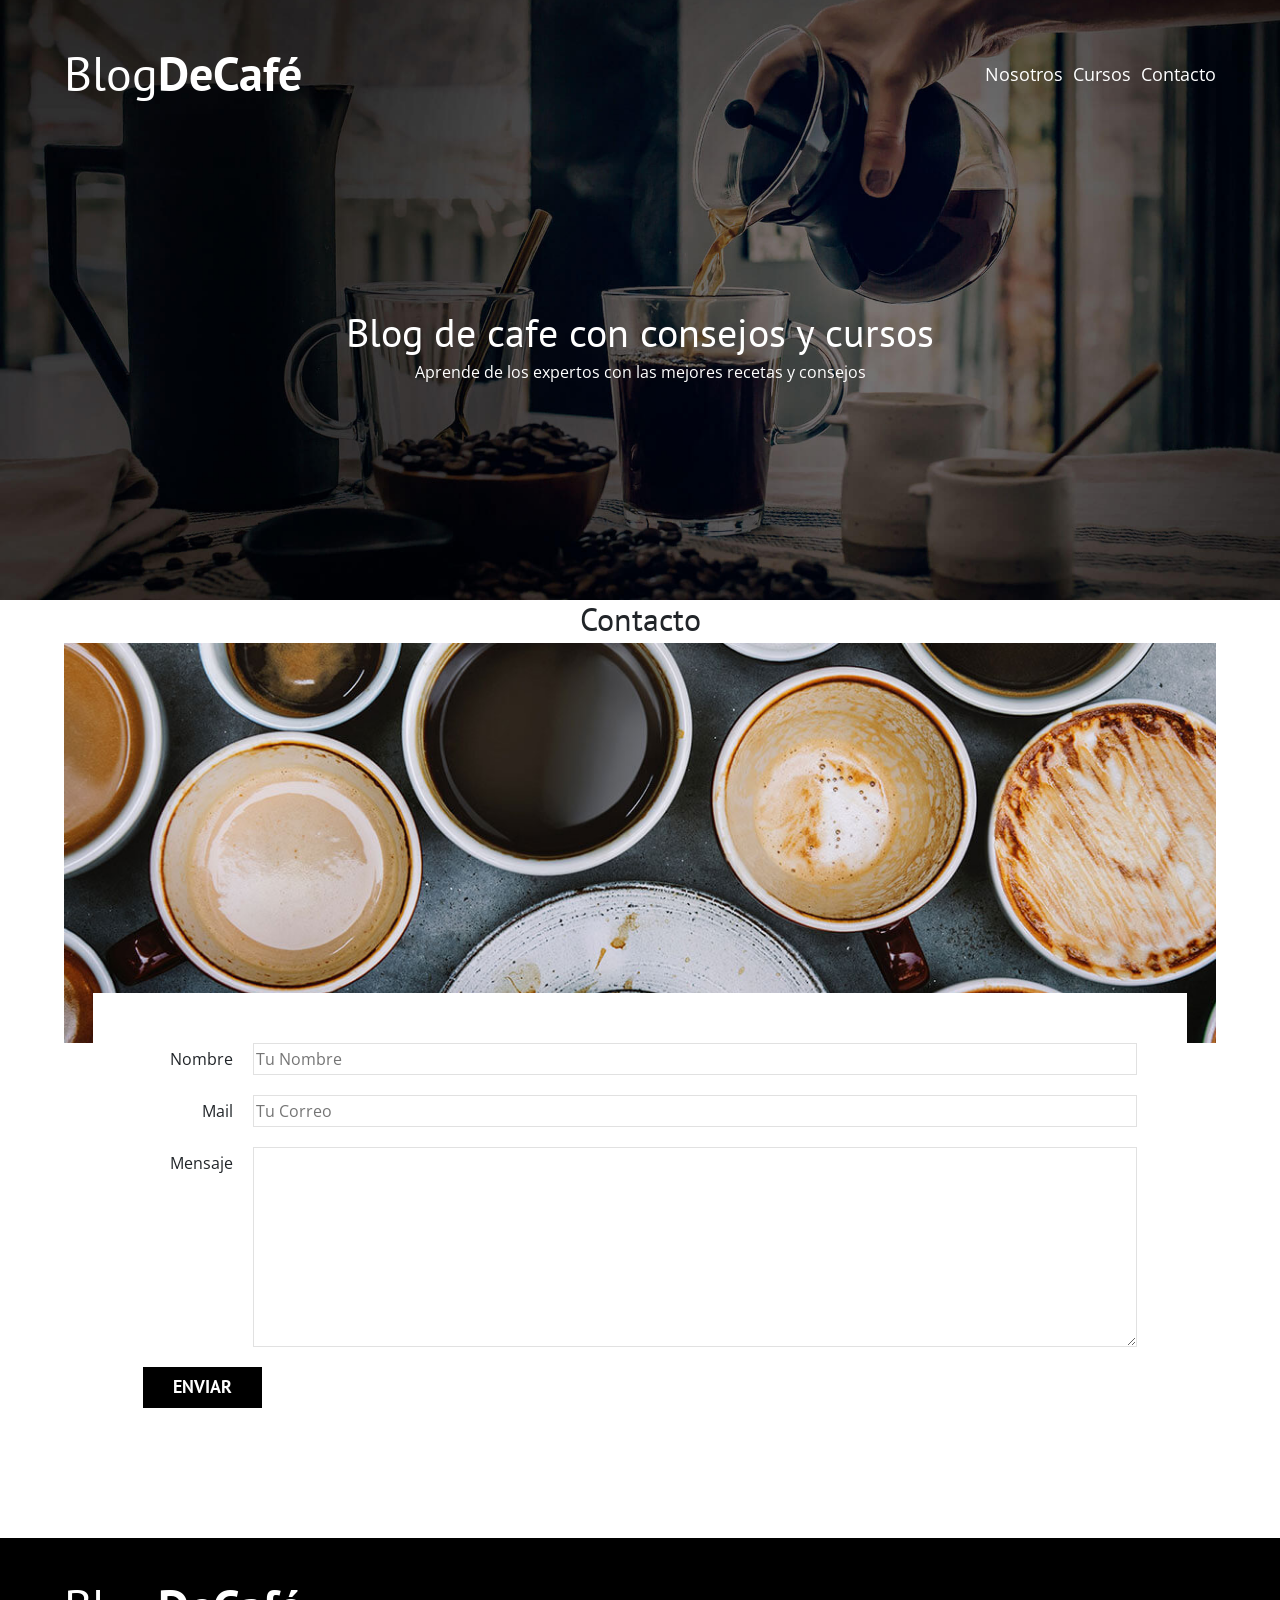
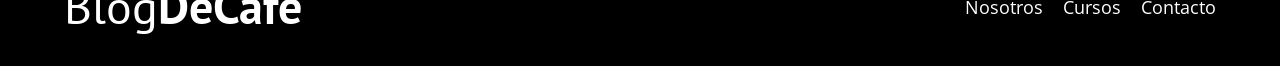
==== pages/contacto.html @ 830104b9 "Estructura principal HTML y menu navegacion con Bootstrap" ====
<!DOCTYPE html>
<html lang="es">

<head>
    <meta charset="UTF-8">
    <meta name="viewport" content="width=device-width, initial-scale=1.0">
    <title>BlogDeCafé</title>
    <!-- Bootsrap CSS CDN -->
    <link href="https://cdn.jsdelivr.net/npm/bootstrap@5.3.3/dist/css/bootstrap.min.css" rel="stylesheet">
    <!-- Fuentes -->
    <link rel="preconnect" href="https://fonts.googleapis.com">
    <link rel="preconnect" href="https://fonts.gstatic.com" crossorigin>
    <link
        href="https://fonts.googleapis.com/css2?family=Open+Sans:ital,wght@0,300..800;1,300..800&family=PT+Sans:ital,wght@0,400;0,700;1,400;1,700&display=swap"
        rel="stylesheet">
    <!-- Estilos -->
    <link rel="Preload" href="../css/normalize.css" as="style">
    <link rel="stylesheet" href="../css/normalize.css">
    <link rel="Preload" href="../css/style.css" as="style">
    <link rel="stylesheet" href="../css/style.css">
</head>

<body>

    <header class="header">
        <div class="contenedor">
            <div class="barra">
                <nav class="navbar navbar-expand-lg navbar-dark bg-transparent w-100">
                    <div class="container-fluid p-0">
                        <a class="logo text-decoration-none" href="../index.html">
                            <h1 class="logo__nombre no-margin centrar-texto">Blog<span class="logo__bold">DeCafé</span>
                            </h1>
                        </a>
                        <button class="navbar-toggler ms-auto" type="button" data-bs-toggle="collapse"
                            data-bs-target="#menuPrincipal" aria-controls="menuPrincipal" aria-expanded="false"
                            aria-label="Navegación">
                            <span class="navbar-toggler-icon"></span>
                        </button>
                        <div class="collapse navbar-collapse justify-content-end" id="menuPrincipal">
                            <ul class="navbar-nav gap-3 text-center mt-3 mt-lg-0">
                                <li class="nav-item">
                                    <a class="navegacion__enlace" href="nosotros.html">Nosotros</a>
                                </li>
                                <li class="nav-item">
                                    <a class="navegacion__enlace" href="cursos.html">Cursos</a>
                                </li>
                                <li class="nav-item">
                                    <a class="navegacion__enlace" href="contacto.html">Contacto</a>
                                </li>
                            </ul>
                        </div>
                    </div>
                </nav>
            </div>
        </div>
        <div class="header__texto">
            <h2 class="no-margin">Blog de cafe con consejos y cursos</h2>
            <p class="no-margin">Aprende de los expertos con las mejores recetas y consejos</p>
        </div>
    </header>

    <main class="contenedor">
        <h3 class="centrar-texto">Contacto</h3>
        <div class="contacto-bg"></div>

        <form class="formulario" action="">
            <div class="campo">
                <label class="campo__label" for="nombre">Nombre</label>
                <input class="campo__field" type="text" placeholder="Tu Nombre" id="nombre">
            </div>
            <div class="campo">
                <label class="campo__label" for="email">Mail</label>
                <input class="campo__field" type="email" placeholder="Tu Correo" id="email">
            </div>
            <div class="campo">
                <label class="campo__label" for="mensaje">Mensaje</label>
                <textarea class="campo__field campo__field--textarea" name="" id="mensaje"></textarea>
            </div>
            <div class="campo">
                <input type="submit" value="Enviar" class="boton boton--primario">
            </div>
        </form>
    </main>

    <footer class="footer">
        <div class="contenedor">
            <div class="barra">
                <a class="logo" href="../index.html">
                    <h1 class="logo__nombre no-margin centrar-texto">Blog<span class="logo__bold">DeCafé</span> </h1>
                </a>
                <nav class="navegacion">
                    <a href="nosotros.html" class="navegacion__enlace">Nosotros</a>
                    <a href="cursos.html" class="navegacion__enlace">Cursos</a>
                    <a href="contacto.html" class="navegacion__enlace">Contacto</a>
                </nav>
            </div>
        </div>
    </footer>
    <script src="https://cdn.jsdelivr.net/npm/bootstrap@5.3.3/dist/js/bootstrap.bundle.min.js"></script>
</body>

</html>
---- css/style.css ----
:root {
  --fuenteHeading: "PT Sans", sans-serif;
  --fuenteParrafos: "Open Sans", sans-serif;

  --primary: #784d3c;
  --gris: #e1e1e1;
  --blanco: #ffffff;
  --negro: #000000;
}

html {
  box-sizing: border-box;
  font-size: 62.5%;
}

*,
*:before,
*:after {
  box-sizing: inherit;
}

body {
  font-family: var(--fuenteParrafos);
  font-size: 1.6rem;
  line-height: 2;
}

/** • Globales • **/

.contenedor {
  max-width: 120rem;
  width: 90%;
  margin: 0 auto;
  /* • Para Centrar • */
}

a {
  text-decoration: none;
}

h1,
h2,
h3,
h4 {
  font-family: var(--fuenteHeading);
  line-height: 1.2;
}

h1 {
  font-size: 4.8rem;
}

h2 {
  font-size: 4rem;
}

h3 {
  font-size: 3.2rem;
}

h4 {
  font-size: 2.8rem;
}

img {
  max-width: 100%;
}

/** • Globales • **/

/** • Utilidades • **/

.no-margin {
  margin: 0;
}

.no-padding {
  padding: 0;
}

.centrar-texto {
  text-align: center;
}

/** • Header • **/

.header {
  background-image: url(../img/banner.jpg);
  height: 60rem;
  background-size: cover;
  background-repeat: no-repeat;
  background-position: center center;
}

.header__texto {
  text-align: center;
  color: var(--blanco);
  margin-top: 5rem;
}

@media (min-width: 1024px) {
  .header__texto {
    margin-top: 20rem;
  }
}

.barra {
  padding-top: 4rem;
}

@media (min-width: 1024px) {
  .barra {
    display: flex;
    justify-content: space-between;
    align-items: center;
  }
}

.logo {
  color: var(--blanco);
}

.logo__nombre {
  font-weight: 400;
}

.logo__bold {
  font-weight: 700;
}

.navegacion__enlace {
  display: block;
  text-align: center;
  font-size: 1.8rem;
  color: var(--blanco);
}

@media (min-width: 1024px) {
  .navegacion {
    display: flex;
    gap: 2rem;
  }
}

@media (min-width: 1024px) {
  .contenido-principal {
    display: grid;
    grid-template-columns: 2fr 1fr;
    grid-template-areas: "blog sidebar";
    gap: 4rem;
  }

  .blog {
    grid-area: blog;
  }

  .sidebar {
    grid-area: sidebar;
  }
}

.entrada {
  border-bottom: 1.5px solid var(--gris);
  margin-bottom: 2rem;
}

.entrada:last-of-type {
  border: none;
  margin-bottom: 0;
}

.boton {
  display: block;
  font-family: var(--fuenteHeading);
  color: var(--blanco);
  text-align: center;
  padding: 1rem 3rem;
  font-size: 1.8rem;
  text-transform: uppercase;
  font-weight: 700;
  margin-bottom: 2rem;
  border: none;
}

@media (min-width: 1024px) {
  .boton {
    display: inline-block;
  }
}

.boton:hover {
  cursor: pointer;
}

.boton--primario {
  background-color: var(--negro);
}

.boton--secundario {
  background-color: var(--primary);
}

.cursos {
  list-style: none;
}

.widget-curso {
  border-bottom: 1px solid var(--gris);
  margin-bottom: 2rem;
}

.widget-curso:last-of-type {
  border: none;
  margin-bottom: 0;
}

.widget-curso__label {
  font-family: var(--fuenteHeading);
  font-weight: bold;
}

.widget-curso__info {
  font-weight: normal;
}

.widget-curso__label,
.widget-curso__info {
  font-size: 2rem;
}

.footer {
  background-color: var(--negro);
  padding-bottom: 3rem;
  margin-top: 4rem;
}

@media (min-width: 1024px) {
  .sobre-nosotros {
    display: grid;
    grid-template-columns: 1fr 1fr;
    grid-template-areas: "nosotros-img nosotros-txt";
    gap: 2rem;
  }

  .sobre-nosotros__imagen {
    grid-area: nosotros-img;
  }

  .sobre-nosotros__texto {
    grid-area: nosotros-txt;
  }
}

/* Cursos */
.curso {
  padding: 3rem 0;
  border-bottom: 1px solid var(--gris);
}

@media (min-width: 1024px) {
  .curso {
    display: flex;
    gap: 2rem;
  }
}

.curso:last-of-type {
  border-bottom: none;
}

.curso__label {
  font-family: var(--fuenteHeading);
  font-weight: bold;
}

.curso__info {
  font-weight: normal;
}

.curso__label,
.curso__info {
  font-size: 2rem;
}

/* Contacto */

.contacto-bg {
  background-image: url(../img/contacto.jpg);
  height: 40rem;
  background-size: cover;
  background-repeat: no-repeat;
}

.formulario {
  background-color: var(--blanco);
  margin: -5rem auto 0 auto;
  width: 95%;
  padding: 5rem;
}

.campo {
  display: flex;
  margin-bottom: 2rem;
  gap: 2rem;
}

.campo__label {
  flex: 0 0 9rem;
  text-align: right;
}

.campo__field {
  flex: 1;
  border: 1px solid var(--gris);
}

.campo__field--textarea {
  height: 20rem;
}

/* Animaciones e Interacciones */

.navegacion__enlace,
.boton,
.campo__field,
.navbar-toggler,
.carousel-control-prev,
.carousel-control-next {
  transition: all 0.3s ease;
}

.navegacion__enlace:hover,
.navegacion__enlace:focus {
  color: var(--primary);
  transform: translateY(-2px);
  outline: none;
}

.navegacion__enlace:active {
  color: var(--blanco);
  transform: translateY(0);
}

.boton:hover,
.boton:focus {
  opacity: 0.9;
  transform: translateY(-2px);
  box-shadow: 0 4px 10px rgba(0, 0, 0, 0.15);
  outline: none;
}

.boton:active {
  transform: translateY(0);
  box-shadow: none;
}

.campo__field:focus {
  border-color: var(--primary);
  outline: 2px solid var(--primary);
  background-color: #fffdfb;
}

.navbar-toggler {
  border-color: var(--blanco);
}

.navbar-toggler:focus {
  box-shadow: 0 0 0 0.2rem rgba(120, 77, 60, 0.5);
}

.carousel {
  border-radius: 8px;
  overflow: hidden;
  box-shadow: 0 5px 15px rgba(0, 0, 0, 0.1);
}
---- css/style.css ----
:root {
  --fuenteHeading: "PT Sans", sans-serif;
  --fuenteParrafos: "Open Sans", sans-serif;

  --primary: #784d3c;
  --gris: #e1e1e1;
  --blanco: #ffffff;
  --negro: #000000;
}

html {
  box-sizing: border-box;
  font-size: 62.5%;
}

*,
*:before,
*:after {
  box-sizing: inherit;
}

body {
  font-family: var(--fuenteParrafos);
  font-size: 1.6rem;
  line-height: 2;
}

/** • Globales • **/

.contenedor {
  max-width: 120rem;
  width: 90%;
  margin: 0 auto;
  /* • Para Centrar • */
}

a {
  text-decoration: none;
}

h1,
h2,
h3,
h4 {
  font-family: var(--fuenteHeading);
  line-height: 1.2;
}

h1 {
  font-size: 4.8rem;
}

h2 {
  font-size: 4rem;
}

h3 {
  font-size: 3.2rem;
}

h4 {
  font-size: 2.8rem;
}

img {
  max-width: 100%;
}

/** • Globales • **/

/** • Utilidades • **/

.no-margin {
  margin: 0;
}

.no-padding {
  padding: 0;
}

.centrar-texto {
  text-align: center;
}

/** • Header • **/

.header {
  background-image: url(../img/banner.jpg);
  height: 60rem;
  background-size: cover;
  background-repeat: no-repeat;
  background-position: center center;
}

.header__texto {
  text-align: center;
  color: var(--blanco);
  margin-top: 5rem;
}

@media (min-width: 1024px) {
  .header__texto {
    margin-top: 20rem;
  }
}

.barra {
  padding-top: 4rem;
}

@media (min-width: 1024px) {
  .barra {
    display: flex;
    justify-content: space-between;
    align-items: center;
  }
}

.logo {
  color: var(--blanco);
}

.logo__nombre {
  font-weight: 400;
}

.logo__bold {
  font-weight: 700;
}

.navegacion__enlace {
  display: block;
  text-align: center;
  font-size: 1.8rem;
  color: var(--blanco);
}

@media (min-width: 1024px) {
  .navegacion {
    display: flex;
    gap: 2rem;
  }
}

@media (min-width: 1024px) {
  .contenido-principal {
    display: grid;
    grid-template-columns: 2fr 1fr;
    grid-template-areas: "blog sidebar";
    gap: 4rem;
  }

  .blog {
    grid-area: blog;
  }

  .sidebar {
    grid-area: sidebar;
  }
}

.entrada {
  border-bottom: 1.5px solid var(--gris);
  margin-bottom: 2rem;
}

.entrada:last-of-type {
  border: none;
  margin-bottom: 0;
}

.boton {
  display: block;
  font-family: var(--fuenteHeading);
  color: var(--blanco);
  text-align: center;
  padding: 1rem 3rem;
  font-size: 1.8rem;
  text-transform: uppercase;
  font-weight: 700;
  margin-bottom: 2rem;
  border: none;
}

@media (min-width: 1024px) {
  .boton {
    display: inline-block;
  }
}

.boton:hover {
  cursor: pointer;
}

.boton--primario {
  background-color: var(--negro);
}

.boton--secundario {
  background-color: var(--primary);
}

.cursos {
  list-style: none;
}

.widget-curso {
  border-bottom: 1px solid var(--gris);
  margin-bottom: 2rem;
}

.widget-curso:last-of-type {
  border: none;
  margin-bottom: 0;
}

.widget-curso__label {
  font-family: var(--fuenteHeading);
  font-weight: bold;
}

.widget-curso__info {
  font-weight: normal;
}

.widget-curso__label,
.widget-curso__info {
  font-size: 2rem;
}

.footer {
  background-color: var(--negro);
  padding-bottom: 3rem;
  margin-top: 4rem;
}

@media (min-width: 1024px) {
  .sobre-nosotros {
    display: grid;
    grid-template-columns: 1fr 1fr;
    grid-template-areas: "nosotros-img nosotros-txt";
    gap: 2rem;
  }

  .sobre-nosotros__imagen {
    grid-area: nosotros-img;
  }

  .sobre-nosotros__texto {
    grid-area: nosotros-txt;
  }
}

/* Cursos */
.curso {
  padding: 3rem 0;
  border-bottom: 1px solid var(--gris);
}

@media (min-width: 1024px) {
  .curso {
    display: flex;
    gap: 2rem;
  }
}

.curso:last-of-type {
  border-bottom: none;
}

.curso__label {
  font-family: var(--fuenteHeading);
  font-weight: bold;
}

.curso__info {
  font-weight: normal;
}

.curso__label,
.curso__info {
  font-size: 2rem;
}

/* Contacto */

.contacto-bg {
  background-image: url(../img/contacto.jpg);
  height: 40rem;
  background-size: cover;
  background-repeat: no-repeat;
}

.formulario {
  background-color: var(--blanco);
  margin: -5rem auto 0 auto;
  width: 95%;
  padding: 5rem;
}

.campo {
  display: flex;
  margin-bottom: 2rem;
  gap: 2rem;
}

.campo__label {
  flex: 0 0 9rem;
  text-align: right;
}

.campo__field {
  flex: 1;
  border: 1px solid var(--gris);
}

.campo__field--textarea {
  height: 20rem;
}

/* Animaciones e Interacciones */

.navegacion__enlace,
.boton,
.campo__field,
.navbar-toggler,
.carousel-control-prev,
.carousel-control-next {
  transition: all 0.3s ease;
}

.navegacion__enlace:hover,
.navegacion__enlace:focus {
  color: var(--primary);
  transform: translateY(-2px);
  outline: none;
}

.navegacion__enlace:active {
  color: var(--blanco);
  transform: translateY(0);
}

.boton:hover,
.boton:focus {
  opacity: 0.9;
  transform: translateY(-2px);
  box-shadow: 0 4px 10px rgba(0, 0, 0, 0.15);
  outline: none;
}

.boton:active {
  transform: translateY(0);
  box-shadow: none;
}

.campo__field:focus {
  border-color: var(--primary);
  outline: 2px solid var(--primary);
  background-color: #fffdfb;
}

.navbar-toggler {
  border-color: var(--blanco);
}

.navbar-toggler:focus {
  box-shadow: 0 0 0 0.2rem rgba(120, 77, 60, 0.5);
}

.carousel {
  border-radius: 8px;
  overflow: hidden;
  box-shadow: 0 5px 15px rgba(0, 0, 0, 0.1);
}
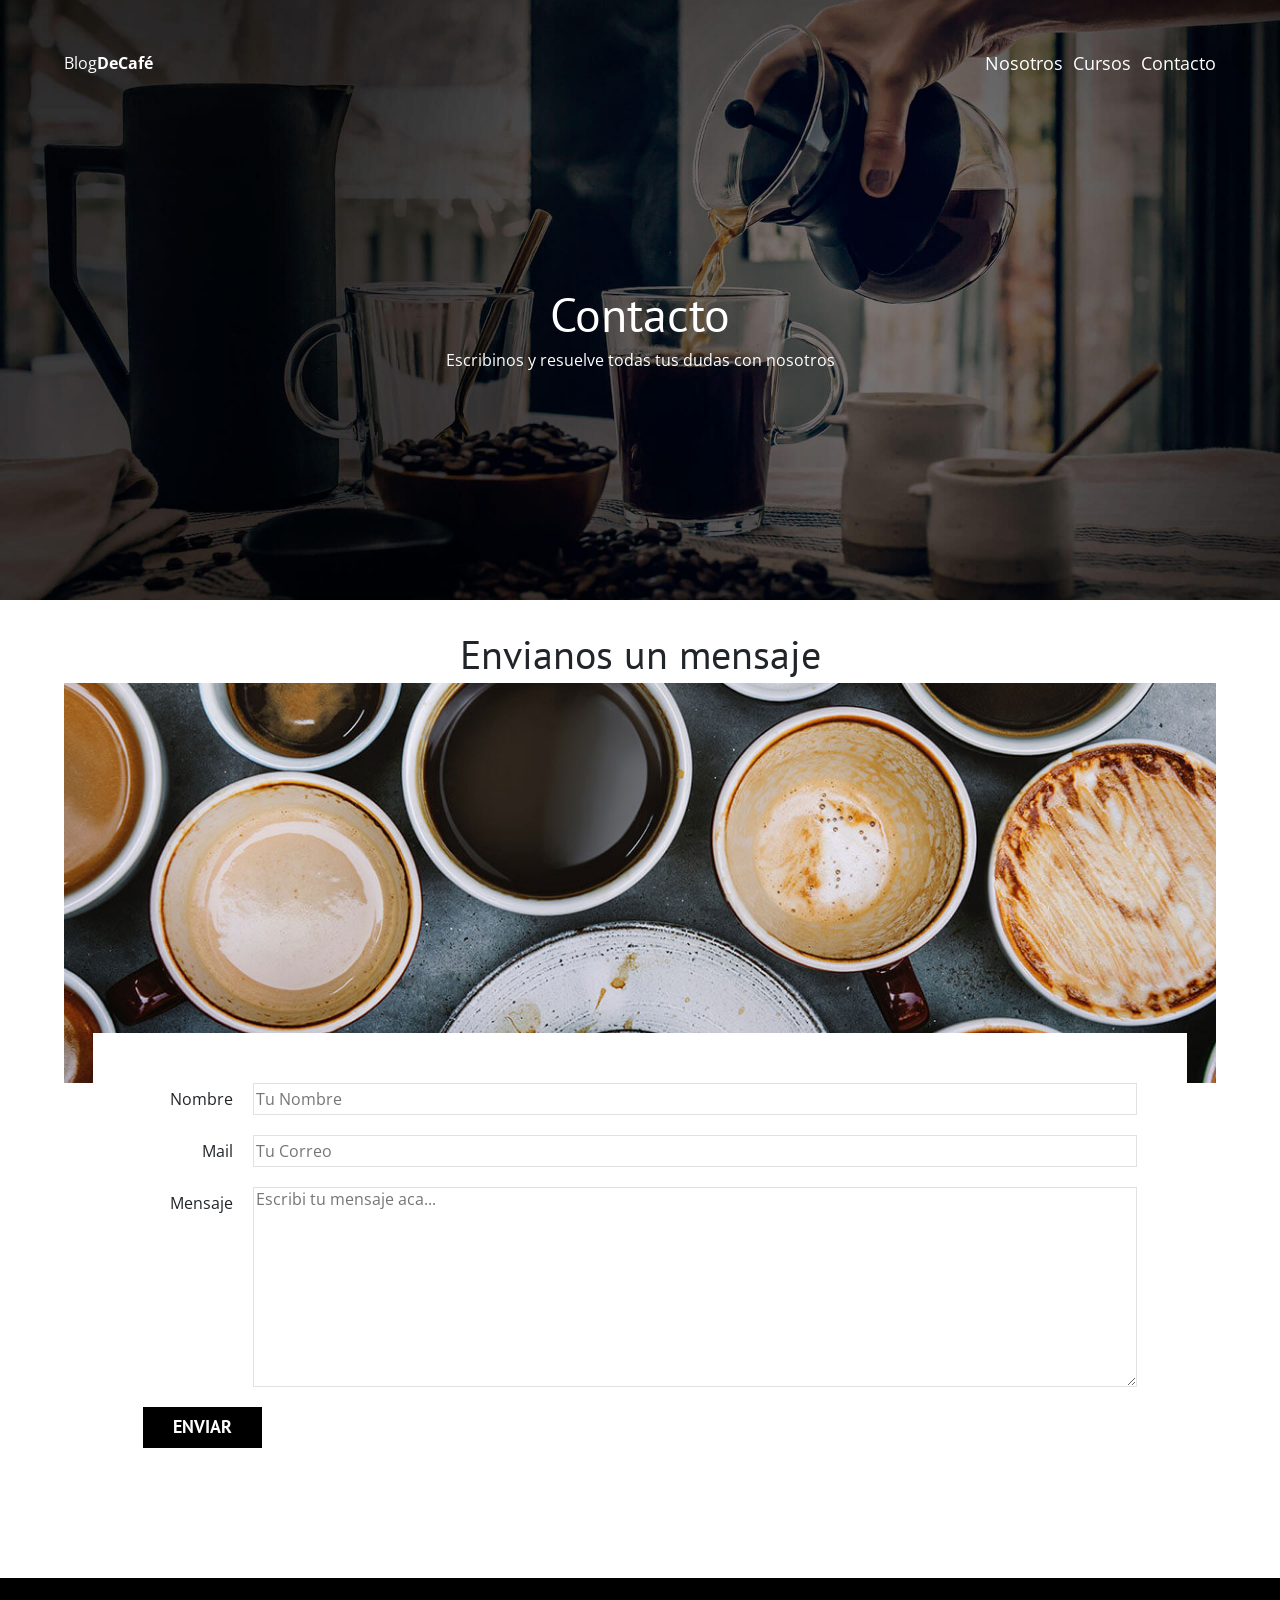
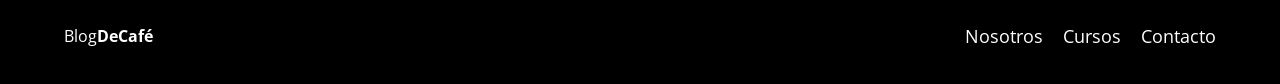
==== commit f8b189d5: "Proyecto terminado" ====
--- a/pages/contacto.html
+++ b/pages/contacto.html
@@ -4,20 +4,25 @@
 <head>
     <meta charset="UTF-8">
     <meta name="viewport" content="width=device-width, initial-scale=1.0">
-    <title>BlogDeCafé</title>
-    <!-- Bootsrap CSS CDN -->
-    <link href="https://cdn.jsdelivr.net/npm/bootstrap@5.3.3/dist/css/bootstrap.min.css" rel="stylesheet">
+    <title>Contacto | BlogDeCafé</title>
+    <meta name="description"
+        content="Ponete en contacto con el equipo de BlogDeCafe. Envianos tus dudas, sugerencias o consultas sobre nuestros cursos de cafe y talleres de barismo.">
+    <meta name="keywords" content="contacto blogdecafe, consultas cafe, soporte cursos cafe, enviar mensaje barista">
     <!-- Fuentes -->
     <link rel="preconnect" href="https://fonts.googleapis.com">
     <link rel="preconnect" href="https://fonts.gstatic.com" crossorigin>
     <link
         href="https://fonts.googleapis.com/css2?family=Open+Sans:ital,wght@0,300..800;1,300..800&family=PT+Sans:ital,wght@0,400;0,700;1,400;1,700&display=swap"
         rel="stylesheet">
+    <!-- Bootsrap CSS CDN -->
+    <link href="https://cdn.jsdelivr.net/npm/bootstrap@5.3.3/dist/css/bootstrap.min.css" rel="stylesheet">
     <!-- Estilos -->
     <link rel="Preload" href="../css/normalize.css" as="style">
     <link rel="stylesheet" href="../css/normalize.css">
     <link rel="Preload" href="../css/style.css" as="style">
     <link rel="stylesheet" href="../css/style.css">
+    <link rel="icon"
+        href="data:image/svg+xml,<svg xmlns=%22http://www.w3.org/2000/svg%22 viewBox=%220 0 100 100%22><text y=%22.9em%22 font-size=%2290%22>☕</text></svg>">
 </head>
 
 <body>
@@ -28,8 +33,8 @@
                 <nav class="navbar navbar-expand-lg navbar-dark bg-transparent w-100">
                     <div class="container-fluid p-0">
                         <a class="logo text-decoration-none" href="../index.html">
-                            <h1 class="logo__nombre no-margin centrar-texto">Blog<span class="logo__bold">DeCafé</span>
-                            </h1>
+                            <p class="logo__nombre no-margin centrar-texto">Blog<span class="logo__bold">DeCafé</span>
+                            </p>
                         </a>
                         <button class="navbar-toggler ms-auto" type="button" data-bs-toggle="collapse"
                             data-bs-target="#menuPrincipal" aria-controls="menuPrincipal" aria-expanded="false"
@@ -54,27 +59,28 @@
             </div>
         </div>
         <div class="header__texto">
-            <h2 class="no-margin">Blog de cafe con consejos y cursos</h2>
-            <p class="no-margin">Aprende de los expertos con las mejores recetas y consejos</p>
+            <h1 class="no-margin">Contacto</h1>
+            <p class="no-margin">Escribinos y resuelve todas tus dudas con nosotros</p>
         </div>
     </header>
 
-    <main class="contenedor">
-        <h3 class="centrar-texto">Contacto</h3>
+    <main class="contenedor my-5">
+        <h2 class="centrar-texto">Envianos un mensaje</h2>
         <div class="contacto-bg"></div>
 
-        <form class="formulario" action="">
+        <form class="formulario" action="#">
             <div class="campo">
                 <label class="campo__label" for="nombre">Nombre</label>
-                <input class="campo__field" type="text" placeholder="Tu Nombre" id="nombre">
+                <input class="campo__field" type="text" placeholder="Tu Nombre" id="nombre" name="nombre" required>
             </div>
             <div class="campo">
                 <label class="campo__label" for="email">Mail</label>
-                <input class="campo__field" type="email" placeholder="Tu Correo" id="email">
+                <input class="campo__field" type="email" placeholder="Tu Correo" id="email" name="email" required>
             </div>
             <div class="campo">
                 <label class="campo__label" for="mensaje">Mensaje</label>
-                <textarea class="campo__field campo__field--textarea" name="" id="mensaje"></textarea>
+                <textarea class="campo__field campo__field--textarea" id="mensaje" name="mensaje"
+                    placeholder="Escribi tu mensaje aca..." required></textarea>
             </div>
             <div class="campo">
                 <input type="submit" value="Enviar" class="boton boton--primario">
@@ -86,7 +92,7 @@
         <div class="contenedor">
             <div class="barra">
                 <a class="logo" href="../index.html">
-                    <h1 class="logo__nombre no-margin centrar-texto">Blog<span class="logo__bold">DeCafé</span> </h1>
+                    <p class="logo__nombre no-margin centrar-texto">Blog<span class="logo__bold">DeCafé</span> </p>
                 </a>
                 <nav class="navegacion">
                     <a href="nosotros.html" class="navegacion__enlace">Nosotros</a>
--- a/css/style.css
+++ b/css/style.css
@@ -1,48 +1,51 @@
-:root {
-  --fuenteHeading: "PT Sans", sans-serif;
-  --fuenteParrafos: "Open Sans", sans-serif;
-
-  --primary: #784d3c;
-  --gris: #e1e1e1;
-  --blanco: #ffffff;
-  --negro: #000000;
-}
-
 html {
   box-sizing: border-box;
   font-size: 62.5%;
 }
 
 *,
-*:before,
-*:after {
+*::before,
+*::after {
   box-sizing: inherit;
 }
 
 body {
-  font-family: var(--fuenteParrafos);
+  font-family: "Open Sans", sans-serif;
   font-size: 1.6rem;
   line-height: 2;
 }
-
-/** • Globales • **/
 
 .contenedor {
   max-width: 120rem;
   width: 90%;
   margin: 0 auto;
-  /* • Para Centrar • */
 }
 
 a {
   text-decoration: none;
+}
+
+img {
+  max-width: 100%;
+}
+
+.no-margin {
+  margin: 0;
+}
+
+.no-padding {
+  padding: 0;
+}
+
+.centrar-texto {
+  text-align: center;
 }
 
 h1,
 h2,
 h3,
 h4 {
-  font-family: var(--fuenteHeading);
+  font-family: "PT Sans", sans-serif;
   line-height: 1.2;
 }
 
@@ -61,28 +64,6 @@
 h4 {
   font-size: 2.8rem;
 }
-
-img {
-  max-width: 100%;
-}
-
-/** • Globales • **/
-
-/** • Utilidades • **/
-
-.no-margin {
-  margin: 0;
-}
-
-.no-padding {
-  padding: 0;
-}
-
-.centrar-texto {
-  text-align: center;
-}
-
-/** • Header • **/
 
 .header {
   background-image: url(../img/banner.jpg);
@@ -91,13 +72,11 @@
   background-repeat: no-repeat;
   background-position: center center;
 }
-
 .header__texto {
   text-align: center;
-  color: var(--blanco);
+  color: #ffffff;
   margin-top: 5rem;
 }
-
 @media (min-width: 1024px) {
   .header__texto {
     margin-top: 20rem;
@@ -107,7 +86,6 @@
 .barra {
   padding-top: 4rem;
 }
-
 @media (min-width: 1024px) {
   .barra {
     display: flex;
@@ -117,62 +95,56 @@
 }
 
 .logo {
-  color: var(--blanco);
-}
-
+  color: #ffffff;
+}
 .logo__nombre {
   font-weight: 400;
 }
-
 .logo__bold {
   font-weight: 700;
 }
 
+@media (min-width: 1024px) {
+  .navegacion {
+    display: flex;
+    gap: 2rem;
+  }
+}
 .navegacion__enlace {
   display: block;
   text-align: center;
   font-size: 1.8rem;
-  color: var(--blanco);
-}
-
-@media (min-width: 1024px) {
-  .navegacion {
-    display: flex;
-    gap: 2rem;
-  }
-}
-
-@media (min-width: 1024px) {
-  .contenido-principal {
-    display: grid;
-    grid-template-columns: 2fr 1fr;
-    grid-template-areas: "blog sidebar";
-    gap: 4rem;
-  }
-
-  .blog {
-    grid-area: blog;
-  }
-
-  .sidebar {
-    grid-area: sidebar;
-  }
-}
-
-.entrada {
-  border-bottom: 1.5px solid var(--gris);
-  margin-bottom: 2rem;
-}
-
-.entrada:last-of-type {
-  border: none;
-  margin-bottom: 0;
+  color: #ffffff;
+  transition: all 0.3s ease;
+}
+.navegacion__enlace:hover, .navegacion__enlace:focus {
+  color: #784d3c;
+  transform: translateY(-2px);
+  outline: none;
+}
+.navegacion__enlace:active {
+  color: #ffffff;
+  transform: translateY(0);
+}
+
+.navbar-toggler {
+  border-color: #ffffff;
+  transition: all 0.3s ease;
+}
+.navbar-toggler:focus {
+  box-shadow: 0 0 0 0.2rem rgba(120, 77, 60, 0.5);
+}
+
+.footer {
+  background-color: #000000;
+  padding-bottom: 3rem;
+  margin-top: 4rem;
 }
 
 .boton {
   display: block;
-  font-family: var(--fuenteHeading);
-  color: var(--blanco);
+  font-family: "PT Sans", sans-serif;
+  color: #ffffff;
   text-align: center;
   padding: 1rem 3rem;
   font-size: 1.8rem;
@@ -180,24 +152,53 @@
   font-weight: 700;
   margin-bottom: 2rem;
   border: none;
-}
-
+  transition: all 0.3s ease;
+}
 @media (min-width: 1024px) {
   .boton {
     display: inline-block;
   }
 }
-
-.boton:hover {
+.boton:hover, .boton:focus {
   cursor: pointer;
-}
-
+  opacity: 0.9;
+  transform: translateY(-2px);
+  box-shadow: 0 4px 10px rgba(0, 0, 0, 0.15);
+  outline: none;
+}
+.boton:active {
+  transform: translateY(0);
+  box-shadow: none;
+}
 .boton--primario {
-  background-color: var(--negro);
-}
-
+  background-color: #000000;
+}
 .boton--secundario {
-  background-color: var(--primary);
+  background-color: #784d3c;
+}
+
+@media (min-width: 1024px) {
+  .contenido-principal {
+    display: grid;
+    grid-template-columns: 2fr 1fr;
+    grid-template-areas: "blog sidebar";
+    gap: 4rem;
+  }
+}
+.contenido-principal .blog {
+  grid-area: blog;
+}
+.contenido-principal .sidebar {
+  grid-area: sidebar;
+}
+
+.entrada {
+  border-bottom: 1.5px solid #e1e1e1;
+  margin-bottom: 2rem;
+}
+.entrada:last-of-type {
+  border: none;
+  margin-bottom: 0;
 }
 
 .cursos {
@@ -205,33 +206,46 @@
 }
 
 .widget-curso {
-  border-bottom: 1px solid var(--gris);
+  border-bottom: 1px solid #e1e1e1;
   margin-bottom: 2rem;
 }
-
 .widget-curso:last-of-type {
   border: none;
   margin-bottom: 0;
 }
-
 .widget-curso__label {
-  font-family: var(--fuenteHeading);
+  font-family: "PT Sans", sans-serif;
   font-weight: bold;
 }
-
 .widget-curso__info {
   font-weight: normal;
 }
-
-.widget-curso__label,
-.widget-curso__info {
+.widget-curso__label, .widget-curso__info {
   font-size: 2rem;
 }
 
-.footer {
-  background-color: var(--negro);
-  padding-bottom: 3rem;
-  margin-top: 4rem;
+.curso {
+  padding: 3rem 0;
+  border-bottom: 1px solid #e1e1e1;
+}
+@media (min-width: 1024px) {
+  .curso {
+    display: flex;
+    gap: 2rem;
+  }
+}
+.curso:last-of-type {
+  border-bottom: none;
+}
+.curso__label {
+  font-family: "PT Sans", sans-serif;
+  font-weight: bold;
+}
+.curso__info {
+  font-weight: normal;
+}
+.curso__label, .curso__info {
+  font-size: 2rem;
 }
 
 @media (min-width: 1024px) {
@@ -241,48 +255,13 @@
     grid-template-areas: "nosotros-img nosotros-txt";
     gap: 2rem;
   }
-
-  .sobre-nosotros__imagen {
-    grid-area: nosotros-img;
-  }
-
-  .sobre-nosotros__texto {
-    grid-area: nosotros-txt;
-  }
-}
-
-/* Cursos */
-.curso {
-  padding: 3rem 0;
-  border-bottom: 1px solid var(--gris);
-}
-
-@media (min-width: 1024px) {
-  .curso {
-    display: flex;
-    gap: 2rem;
-  }
-}
-
-.curso:last-of-type {
-  border-bottom: none;
-}
-
-.curso__label {
-  font-family: var(--fuenteHeading);
-  font-weight: bold;
-}
-
-.curso__info {
-  font-weight: normal;
-}
-
-.curso__label,
-.curso__info {
-  font-size: 2rem;
-}
-
-/* Contacto */
+}
+.sobre-nosotros__imagen {
+  grid-area: nosotros-img;
+}
+.sobre-nosotros__texto {
+  grid-area: nosotros-txt;
+}
 
 .contacto-bg {
   background-image: url(../img/contacto.jpg);
@@ -292,7 +271,7 @@
 }
 
 .formulario {
-  background-color: var(--blanco);
+  background-color: #ffffff;
   margin: -5rem auto 0 auto;
   width: 95%;
   padding: 5rem;
@@ -303,73 +282,29 @@
   margin-bottom: 2rem;
   gap: 2rem;
 }
-
 .campo__label {
   flex: 0 0 9rem;
   text-align: right;
 }
-
 .campo__field {
   flex: 1;
-  border: 1px solid var(--gris);
-}
-
+  border: 1px solid #e1e1e1;
+  transition: all 0.3s ease;
+}
 .campo__field--textarea {
   height: 20rem;
 }
-
-/* Animaciones e Interacciones */
-
-.navegacion__enlace,
-.boton,
-.campo__field,
-.navbar-toggler,
-.carousel-control-prev,
-.carousel-control-next {
-  transition: all 0.3s ease;
-}
-
-.navegacion__enlace:hover,
-.navegacion__enlace:focus {
-  color: var(--primary);
-  transform: translateY(-2px);
-  outline: none;
-}
-
-.navegacion__enlace:active {
-  color: var(--blanco);
-  transform: translateY(0);
-}
-
-.boton:hover,
-.boton:focus {
-  opacity: 0.9;
-  transform: translateY(-2px);
-  box-shadow: 0 4px 10px rgba(0, 0, 0, 0.15);
-  outline: none;
-}
-
-.boton:active {
-  transform: translateY(0);
-  box-shadow: none;
-}
-
 .campo__field:focus {
-  border-color: var(--primary);
-  outline: 2px solid var(--primary);
-  background-color: #fffdfb;
-}
-
-.navbar-toggler {
-  border-color: var(--blanco);
-}
-
-.navbar-toggler:focus {
-  box-shadow: 0 0 0 0.2rem rgba(120, 77, 60, 0.5);
+  border-color: #784d3c;
+  outline: 2px solid #784d3c;
+  background-color: #ffffff;
 }
 
 .carousel {
   border-radius: 8px;
   overflow: hidden;
   box-shadow: 0 5px 15px rgba(0, 0, 0, 0.1);
-}+}
+.carousel-control-prev, .carousel-control-next {
+  transition: all 0.3s ease;
+}/*# sourceMappingURL=style.css.map */
--- a/css/style.css
+++ b/css/style.css
@@ -1,48 +1,51 @@
-:root {
-  --fuenteHeading: "PT Sans", sans-serif;
-  --fuenteParrafos: "Open Sans", sans-serif;
-
-  --primary: #784d3c;
-  --gris: #e1e1e1;
-  --blanco: #ffffff;
-  --negro: #000000;
-}
-
 html {
   box-sizing: border-box;
   font-size: 62.5%;
 }
 
 *,
-*:before,
-*:after {
+*::before,
+*::after {
   box-sizing: inherit;
 }
 
 body {
-  font-family: var(--fuenteParrafos);
+  font-family: "Open Sans", sans-serif;
   font-size: 1.6rem;
   line-height: 2;
 }
-
-/** • Globales • **/
 
 .contenedor {
   max-width: 120rem;
   width: 90%;
   margin: 0 auto;
-  /* • Para Centrar • */
 }
 
 a {
   text-decoration: none;
+}
+
+img {
+  max-width: 100%;
+}
+
+.no-margin {
+  margin: 0;
+}
+
+.no-padding {
+  padding: 0;
+}
+
+.centrar-texto {
+  text-align: center;
 }
 
 h1,
 h2,
 h3,
 h4 {
-  font-family: var(--fuenteHeading);
+  font-family: "PT Sans", sans-serif;
   line-height: 1.2;
 }
 
@@ -61,28 +64,6 @@
 h4 {
   font-size: 2.8rem;
 }
-
-img {
-  max-width: 100%;
-}
-
-/** • Globales • **/
-
-/** • Utilidades • **/
-
-.no-margin {
-  margin: 0;
-}
-
-.no-padding {
-  padding: 0;
-}
-
-.centrar-texto {
-  text-align: center;
-}
-
-/** • Header • **/
 
 .header {
   background-image: url(../img/banner.jpg);
@@ -91,13 +72,11 @@
   background-repeat: no-repeat;
   background-position: center center;
 }
-
 .header__texto {
   text-align: center;
-  color: var(--blanco);
+  color: #ffffff;
   margin-top: 5rem;
 }
-
 @media (min-width: 1024px) {
   .header__texto {
     margin-top: 20rem;
@@ -107,7 +86,6 @@
 .barra {
   padding-top: 4rem;
 }
-
 @media (min-width: 1024px) {
   .barra {
     display: flex;
@@ -117,62 +95,56 @@
 }
 
 .logo {
-  color: var(--blanco);
-}
-
+  color: #ffffff;
+}
 .logo__nombre {
   font-weight: 400;
 }
-
 .logo__bold {
   font-weight: 700;
 }
 
+@media (min-width: 1024px) {
+  .navegacion {
+    display: flex;
+    gap: 2rem;
+  }
+}
 .navegacion__enlace {
   display: block;
   text-align: center;
   font-size: 1.8rem;
-  color: var(--blanco);
-}
-
-@media (min-width: 1024px) {
-  .navegacion {
-    display: flex;
-    gap: 2rem;
-  }
-}
-
-@media (min-width: 1024px) {
-  .contenido-principal {
-    display: grid;
-    grid-template-columns: 2fr 1fr;
-    grid-template-areas: "blog sidebar";
-    gap: 4rem;
-  }
-
-  .blog {
-    grid-area: blog;
-  }
-
-  .sidebar {
-    grid-area: sidebar;
-  }
-}
-
-.entrada {
-  border-bottom: 1.5px solid var(--gris);
-  margin-bottom: 2rem;
-}
-
-.entrada:last-of-type {
-  border: none;
-  margin-bottom: 0;
+  color: #ffffff;
+  transition: all 0.3s ease;
+}
+.navegacion__enlace:hover, .navegacion__enlace:focus {
+  color: #784d3c;
+  transform: translateY(-2px);
+  outline: none;
+}
+.navegacion__enlace:active {
+  color: #ffffff;
+  transform: translateY(0);
+}
+
+.navbar-toggler {
+  border-color: #ffffff;
+  transition: all 0.3s ease;
+}
+.navbar-toggler:focus {
+  box-shadow: 0 0 0 0.2rem rgba(120, 77, 60, 0.5);
+}
+
+.footer {
+  background-color: #000000;
+  padding-bottom: 3rem;
+  margin-top: 4rem;
 }
 
 .boton {
   display: block;
-  font-family: var(--fuenteHeading);
-  color: var(--blanco);
+  font-family: "PT Sans", sans-serif;
+  color: #ffffff;
   text-align: center;
   padding: 1rem 3rem;
   font-size: 1.8rem;
@@ -180,24 +152,53 @@
   font-weight: 700;
   margin-bottom: 2rem;
   border: none;
-}
-
+  transition: all 0.3s ease;
+}
 @media (min-width: 1024px) {
   .boton {
     display: inline-block;
   }
 }
-
-.boton:hover {
+.boton:hover, .boton:focus {
   cursor: pointer;
-}
-
+  opacity: 0.9;
+  transform: translateY(-2px);
+  box-shadow: 0 4px 10px rgba(0, 0, 0, 0.15);
+  outline: none;
+}
+.boton:active {
+  transform: translateY(0);
+  box-shadow: none;
+}
 .boton--primario {
-  background-color: var(--negro);
-}
-
+  background-color: #000000;
+}
 .boton--secundario {
-  background-color: var(--primary);
+  background-color: #784d3c;
+}
+
+@media (min-width: 1024px) {
+  .contenido-principal {
+    display: grid;
+    grid-template-columns: 2fr 1fr;
+    grid-template-areas: "blog sidebar";
+    gap: 4rem;
+  }
+}
+.contenido-principal .blog {
+  grid-area: blog;
+}
+.contenido-principal .sidebar {
+  grid-area: sidebar;
+}
+
+.entrada {
+  border-bottom: 1.5px solid #e1e1e1;
+  margin-bottom: 2rem;
+}
+.entrada:last-of-type {
+  border: none;
+  margin-bottom: 0;
 }
 
 .cursos {
@@ -205,33 +206,46 @@
 }
 
 .widget-curso {
-  border-bottom: 1px solid var(--gris);
+  border-bottom: 1px solid #e1e1e1;
   margin-bottom: 2rem;
 }
-
 .widget-curso:last-of-type {
   border: none;
   margin-bottom: 0;
 }
-
 .widget-curso__label {
-  font-family: var(--fuenteHeading);
+  font-family: "PT Sans", sans-serif;
   font-weight: bold;
 }
-
 .widget-curso__info {
   font-weight: normal;
 }
-
-.widget-curso__label,
-.widget-curso__info {
+.widget-curso__label, .widget-curso__info {
   font-size: 2rem;
 }
 
-.footer {
-  background-color: var(--negro);
-  padding-bottom: 3rem;
-  margin-top: 4rem;
+.curso {
+  padding: 3rem 0;
+  border-bottom: 1px solid #e1e1e1;
+}
+@media (min-width: 1024px) {
+  .curso {
+    display: flex;
+    gap: 2rem;
+  }
+}
+.curso:last-of-type {
+  border-bottom: none;
+}
+.curso__label {
+  font-family: "PT Sans", sans-serif;
+  font-weight: bold;
+}
+.curso__info {
+  font-weight: normal;
+}
+.curso__label, .curso__info {
+  font-size: 2rem;
 }
 
 @media (min-width: 1024px) {
@@ -241,48 +255,13 @@
     grid-template-areas: "nosotros-img nosotros-txt";
     gap: 2rem;
   }
-
-  .sobre-nosotros__imagen {
-    grid-area: nosotros-img;
-  }
-
-  .sobre-nosotros__texto {
-    grid-area: nosotros-txt;
-  }
-}
-
-/* Cursos */
-.curso {
-  padding: 3rem 0;
-  border-bottom: 1px solid var(--gris);
-}
-
-@media (min-width: 1024px) {
-  .curso {
-    display: flex;
-    gap: 2rem;
-  }
-}
-
-.curso:last-of-type {
-  border-bottom: none;
-}
-
-.curso__label {
-  font-family: var(--fuenteHeading);
-  font-weight: bold;
-}
-
-.curso__info {
-  font-weight: normal;
-}
-
-.curso__label,
-.curso__info {
-  font-size: 2rem;
-}
-
-/* Contacto */
+}
+.sobre-nosotros__imagen {
+  grid-area: nosotros-img;
+}
+.sobre-nosotros__texto {
+  grid-area: nosotros-txt;
+}
 
 .contacto-bg {
   background-image: url(../img/contacto.jpg);
@@ -292,7 +271,7 @@
 }
 
 .formulario {
-  background-color: var(--blanco);
+  background-color: #ffffff;
   margin: -5rem auto 0 auto;
   width: 95%;
   padding: 5rem;
@@ -303,73 +282,29 @@
   margin-bottom: 2rem;
   gap: 2rem;
 }
-
 .campo__label {
   flex: 0 0 9rem;
   text-align: right;
 }
-
 .campo__field {
   flex: 1;
-  border: 1px solid var(--gris);
-}
-
+  border: 1px solid #e1e1e1;
+  transition: all 0.3s ease;
+}
 .campo__field--textarea {
   height: 20rem;
 }
-
-/* Animaciones e Interacciones */
-
-.navegacion__enlace,
-.boton,
-.campo__field,
-.navbar-toggler,
-.carousel-control-prev,
-.carousel-control-next {
-  transition: all 0.3s ease;
-}
-
-.navegacion__enlace:hover,
-.navegacion__enlace:focus {
-  color: var(--primary);
-  transform: translateY(-2px);
-  outline: none;
-}
-
-.navegacion__enlace:active {
-  color: var(--blanco);
-  transform: translateY(0);
-}
-
-.boton:hover,
-.boton:focus {
-  opacity: 0.9;
-  transform: translateY(-2px);
-  box-shadow: 0 4px 10px rgba(0, 0, 0, 0.15);
-  outline: none;
-}
-
-.boton:active {
-  transform: translateY(0);
-  box-shadow: none;
-}
-
 .campo__field:focus {
-  border-color: var(--primary);
-  outline: 2px solid var(--primary);
-  background-color: #fffdfb;
-}
-
-.navbar-toggler {
-  border-color: var(--blanco);
-}
-
-.navbar-toggler:focus {
-  box-shadow: 0 0 0 0.2rem rgba(120, 77, 60, 0.5);
+  border-color: #784d3c;
+  outline: 2px solid #784d3c;
+  background-color: #ffffff;
 }
 
 .carousel {
   border-radius: 8px;
   overflow: hidden;
   box-shadow: 0 5px 15px rgba(0, 0, 0, 0.1);
-}+}
+.carousel-control-prev, .carousel-control-next {
+  transition: all 0.3s ease;
+}/*# sourceMappingURL=style.css.map */
